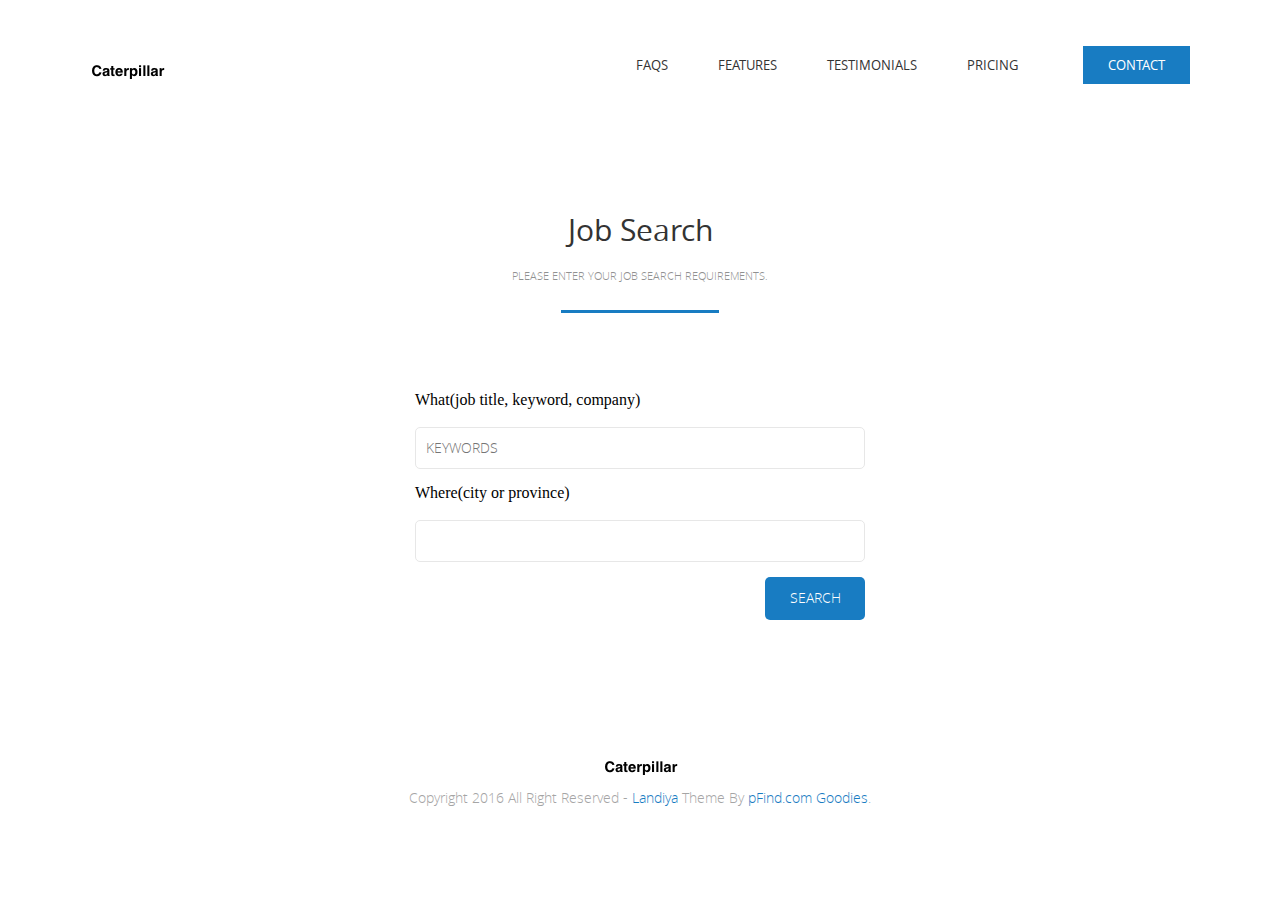
==== jobsearch.html @ b5495e12 "jobsearch added" ====
<!DOCTYPE html PUBLIC "-//W3C//DTD XHTML 1.0 Transitional//EN" "http://www.w3.org/TR/xhtml1/DTD/xhtml1-transitional.dtd">
<html xmlns="http://www.w3.org/1999/xhtml">
<head>
        <!-- META -->
        <meta name="viewport" content="width=device-width; initial-scale=1.0; maximum-scale=1.0; user-scalable=0;">
        <meta http-equiv="Content-Type" content="text/html; charset=utf-8" />
        
        <!-- TITLE -->
        <title>Landiya Theme: Front Page</title>

        <!-- Main StyleSheet -->
        <link href="style.css" rel="stylesheet" type="text/css" />
        <link href="style-responsive.css" rel="stylesheet" type="text/css" media="screen" />
        <link href="css/font-awesome.css" rel="stylesheet" type="text/css" />
        <!--<link rel="stylesheet" href="css/bootstrap.min.css">-->
        <link rel="stylesheet" href="css/libs/animate.css">


		<!-- bxSlider CSS file -->
        <link href="css/jquery.bxslider.css" rel="stylesheet" />


        <!-- LayerSlider stylesheet -->
        <link rel="stylesheet" href="layerslider/css/layerslider.css" type="text/css">
        <!-- External libraries: jQuery & GreenSock -->
        <script src="layerslider/js/jquery.js" type="text/javascript"></script>
        <script src="layerslider/js/greensock.js" type="text/javascript"></script>
        <!-- LayerSlider script files -->
        <script src="layerslider/js/layerslider.transitions.js" type="text/javascript"></script>
        <script src="layerslider/js/layerslider.kreaturamedia.jquery.js" type="text/javascript"></script>
        
        <script src="js/bootstrap.min.js" type="text/javascript"></script>
        

		<!-- bxSlider Javascript file -->
        <script src="js/jquery.bxslider.js"></script>
        <script>
		$(document).ready(function(){
		$('.bxslider').bxSlider({
								
								pager: false,
								controls: true,
								auto: true
								
								
								});
		});
		</script>



		<link rel="stylesheet" type="text/css" href="lightbox/jquery.fancybox.css" media="screen" />
		<script src="lightbox/jquery.fancybox.js"></script>
        <script type="text/javascript">
                $(document).ready(function() {
                                           
                    $('.fancybox').fancybox();
 		
                });
        </script>


        <!-- GOTO TOP JQUERY -->
        <script type="text/javascript">
        $(function() {
            $(window).scroll(function() {
                if($(this).scrollTop() != 0) {
                    $('#gotop').fadeIn();	
                } else {
                    $('#gotop').fadeOut();
                }
            });
         
            $('#gotop').click(function() {
                $('body,html').animate({scrollTop:0},800);
            });	
        });
        </script>
            


		<!-- HEADER JQUERY -->
        <script type="text/javascript">
        $(function() {
            $(window).scroll(function() {
                if($(this).scrollTop() >= 200) {
                    $('.header').addClass("header_fix");	
                } else {
                   $('.header').removeClass("header_fix");
                }
            });	
        });
        </script>
        
        
        <script type="text/javascript">
        
		if($(window).width() <= 900){
		$(document).ready(function() {
                                    
									
									
                    $('.mobile .title').click(function() {
												
												$(this).next("ul").slideToggle();
												$(this).toggleClass("minus");
												
												});
					
					
 		
                });
		
		}
        </script>
                            
</head>

<body>
        
        
    
        <div class="header">
        <div class="container">
        
        			<a href="#" class="logo"><img src="images/logo.png" alt="" /></a>
                    
                    <div class="nav mobile">
                    <div class="title">Menu <span class="fa "></span></div>
                    <ul>
                    <li><a href="#faqs_part">FAQs</a></li>
                    <li><a href="#features">FEATURES</a></li>
                    <li><a href="#testimonials_part">Testimonials </a></li>
                    <li><a href="#pricing_part">Pricing</a></li>
                    <li><a href="#contact_part">Contact</a></li>
                    <!-- <li><a href="#subscribe_part">Sign Up</a></li> -->
                    </ul>
                    </div>
        
        </div>
        </div>
        
        


		
          <div class="common_section" id="contact_part">
        <div class="container">
        
                    <h2>Job Search</h2>
                    <h4>Please enter your Job Search requirements.</h4>
                    
                   
                    <br clear="all" />
                    
                    
                    <form method="post" class="hpform">
                        <div class="row">
                            <div class="column">
                              <p>What(job title, keyword, company)</p><br>
                              <input type="text" placeholder="KEYWORDS" />
                            </div>
                            
                            <div class="column">
                              <p>Where(city or province)</p><br>
                              <input type="text" placeholder="" ="LOCATION" />
                            </div>

                        </div>

                        <input type="submit" value="Search"/>
                    
                    
                    </form>
                    
                   
                    
        
        </div>
        </div>
        
      
        
        
        
        
        <div class="common_section">
        <div class="container">
        
        	
            		<a href="#" class="footer_logo"><img src="images/logo.png" alt="" /></a>
                   
					<div class="copyright">Copyright 2016 All Right Reserved - <a href="http://www.pfind.com/goodies/landiya/">Landiya</a> Theme By <a href="http://www.pfind.com/goodies/">pFind.com Goodies</a>.</div>                    
        
        </div>
        </div>
        
        
        </div><!--wrapper-->


		<script>
            jQuery("#layerslider").layerSlider({
                responsive: false,
                responsiveUnder: 1100,
                layersContainer: 1100,
                skin: 'fullwidth',
                hoverPrevNext: false,
                skinsPath: 'layerslider/skins/'
            });
        
        
        </script>

		<script src="js/wow.js"></script>
        <script>
        wow = new WOW(
          {
            animateClass: 'animated',
            offset:       100
          }
        );
        wow.init();
        document.getElementById('moar').onclick = function() {
          var section = document.createElement('section');
          section.className = 'section--purple wow fadeInDown';
          this.parentNode.insertBefore(section, this);
        };
        </script>

		<script type="text/javascript">
		$(function() {
		$('a[href*=#]:not([href=#])').click(function() {
		if (location.pathname.replace(/^\//,'') == this.pathname.replace(/^\//,'') && location.hostname == this.hostname) {
		var target = $(this.hash);
		target = target.length ? target : $('[name=' + this.hash.slice(1) +']');
		if (target.length) {
		$('html,body').animate({
		scrollTop: target.offset().top - 132
		}, 2000);
		return false;
		}
		}
		});
		});
        </script>
        
        
		<script type="text/javascript">
        
        
        $(document).ready(function() {
        
        if($(window).width() <= 1200){
        
        
        $(function() {
        $('a[href*=#]:not([href=#])').click(function() {
        if (location.pathname.replace(/^\//,'') == this.pathname.replace(/^\//,'') && location.hostname == this.hostname) {
        var target = $(this.hash);
        target = target.length ? target : $('[name=' + this.hash.slice(1) +']');
        if (target.length) {
        $('html,body').animate({
        scrollTop: target.offset().top - 132
        }, 2000);
        return false;
        }
        }
        });
        });
        
        
        
        }
        
        });
        
        
        </script> 
             

		
</body>
</html>
---- style.css ----
@charset "utf-8";
/* CSS Document */
html, body, div, span, applet, object, iframe, h1, h2, h3, h4, h5, h6, p, blockquote, a, abbr, acronym, big, font, img, small, center, dl, dt, dd, ol, ul, li, fieldset, form, label, legend, table, tbody, tfoot, thead, tr, th, td {margin:0; padding:0; border:0; outline:0; font-size:100%;}
body {line-height:normal;}
ol, ul {list-style:none;}
blockquote, q {quotes:none;}
:focus {outline:0;}
ins {text-decoration:none;}
del {text-decoration:line-through;}
table {border-collapse:collapse; border-spacing:0;}

/* BODY */
body{
	background:#fff;
  	}

html, body{
	height:100%;
	}


/*============== Fonts =================*/
@font-face {
    font-family: 'open_sansbold';
    src: url('fonts/opensans-bold-webfont.eot');
    src: url('fonts/opensans-bold-webfont.eot?#iefix') format('embedded-opentype'),
         url('fonts/opensans-bold-webfont.woff') format('woff'),
         url('fonts/opensans-bold-webfont.ttf') format('truetype'),
         url('fonts/opensans-bold-webfont.svg#open_sansbold') format('svg');
    font-weight: normal;
    font-style: normal;
	}

@font-face {
    font-family: 'open_sansregular';
    src: url('fonts/opensans-regular-webfont.eot');
    src: url('fonts/opensans-regular-webfont.eot?#iefix') format('embedded-opentype'),
         url('fonts/opensans-regular-webfont.woff') format('woff'),
         url('fonts/opensans-regular-webfont.ttf') format('truetype'),
         url('fonts/opensans-regular-webfont.svg#open_sansregular') format('svg');
    font-weight: normal;
    font-style: normal;
	}

@font-face {
    font-family: 'open_sanslight';
    src: url('fonts/opensans-light-webfont-webfont.eot');
    src: url('fonts/opensans-light-webfont-webfont.eot?#iefix') format('embedded-opentype'),
         url('fonts/opensans-light-webfont-webfont.woff2') format('woff2'),
         url('fonts/opensans-light-webfont-webfont.woff') format('woff'),
         url('fonts/opensans-light-webfont-webfont.ttf') format('truetype'),
         url('fonts/opensans-light-webfont-webfont.svg#open_sanslight') format('svg');
    font-weight: normal;
    font-style: normal;
	}




@font-face {
    font-family: 'open_sanssemibold';
    src: url('fonts/opensans-semibold-webfont-webfont.eot');
    src: url('fonts/opensans-semibold-webfont-webfont.eot?#iefix') format('embedded-opentype'),
         url('fonts/opensans-semibold-webfont-webfont.woff2') format('woff2'),
         url('fonts/opensans-semibold-webfont-webfont.woff') format('woff'),
         url('fonts/opensans-semibold-webfont-webfont.ttf') format('truetype'),
         url('fonts/opensans-semibold-webfont-webfont.svg#open_sanssemibold') format('svg');
    font-weight: normal;
    font-style: normal;
	}




@font-face {
    font-family: 'open_sansextrabold';
    src: url('fonts/opensans-extrabold-webfont-webfont.eot');
    src: url('fonts/opensans-extrabold-webfont-webfont.eot?#iefix') format('embedded-opentype'),
         url('fonts/opensans-extrabold-webfont-webfont.woff2') format('woff2'),
         url('fonts/opensans-extrabold-webfont-webfont.woff') format('woff'),
         url('fonts/opensans-extrabold-webfont-webfont.ttf') format('truetype'),
         url('fonts/opensans-extrabold-webfont-webfont.svg#open_sansextrabold') format('svg');
    font-weight: normal;
    font-style: normal;
	}

/*============== Container =================*/
.container{
	display:table;
	margin:0 auto 0 auto;
	width:1100px;
	position:relative;
	}

.insider{
	display:table;
	margin:0 auto 0 auto;
	width:auto;
	position:relative;
	}
	
.wrapper{
	width:100%;
	padding-top:132px;
	}


#gotop{
	display:none; position:fixed; z-index:9999; bottom:20px; right:20px; width:38px; background:#ff5a5a; height:38px; cursor:pointer;
	transition: all 0.4s; -webkit-transition: all 0.4s; -o-transition: all 0.4s;
	border-radius:5px; -webkit-border-radius:5px;
	text-align:center;
	font-size:21px;
	color:#fff;
	line-height:38px;
	}
	
#gotop span:before{
	line-height:38px;
	}
	

/*============== Header Section =================*/
.header{
	float:left;
	width:100%;
	height:auto;
	padding:46px 0 46px 0;
	}

.header_fix{
	float:none;
	position:fixed;
	top:0px;
	left:0px;
	width:100%;
	padding:16px 0 16px 0;
	z-index:99999;
	background:#fff;
	box-shadow:0 0 5px #000; -webkit-box-shadow:0 0 5px #000;
	}

.logo{
	float:left;
	margin:8px 0 0 0;
	}
	
.nav{
	float:right;
	margin:0 0 0 0;
	}

.nav .title{
	display:none;
	}

.nav select{
	display:none;
	}
	
.nav ul{
	float:right;
	margin:0 0 0 0;
	}
	
.nav ul li{
	float:left;
	margin:0 0 0 0;
	}

.nav ul li a{
	float:left;
	text-decoration:none;
	text-align:center;
	font-family: 'open_sansregular';
	font-size:13px;
	color:#333;
	font-weight:normal;
	margin:0 0 0 0;
	padding:10px 25px 10px 25px;
	text-transform:uppercase;
	margin:0 0 0 0;
	transition:0.5s; -webkit-transition:0.5s;
	} 
	
.nav ul li:last-of-type{
	float:right;
	margin:0 0 0 40px;
	}
	
.nav ul li:last-of-type a{
	background:#187cc2;
	color:#fff;
	}
	
.nav ul li a:hover{
	background:#187cc2;
	color:#fff;
	}
	
.nav ul li:last-of-type a:hover{
	background:#323232;
	color:#fff;
	}
	
/*============== Slider Section =================*/
.slider_main{
	float:left;
	width:100%;
	padding:0 0 0 0;
	}

div.videopreview{
	width:443px;
	height:290px;
	float:left;
	background:#000;
	margin:0 0 0 0;
	}

h2.l1{
	text-align:center;
	font-family: 'open_sansbold';
	font-size:36px;
	color:#fff;
	font-weight:normal;
	text-transform:uppercase;
	}
	
h2.l2{
	text-align:center;
	font-family: 'open_sanslight';
	font-size:18px;
	color:#fff;
	font-weight:normal;
	}
	
a.button1{
	float:left;
	width:145px;
	height:41px;
	border:1px solid #fff;
	text-align:center;
	font-family: 'open_sanslight';
	font-size:14px;
	color:#fff;
	font-weight:normal;
	text-transform:uppercase;
	line-height:41px;
	margin:0 0 0 0;
	border-radius:5px; -webkit-border-radius:5px; 
	transition:0.5s; -webkit-transition:0.5s;
	text-decoration:none;
	}
	
a.button1:hover{
	background:#11598b;
	border:1px solid #11598b;
	text-decoration:none;
	color:#fff;
	}
	
a.button2{
	float:left;
	width:145px;
	height:41px;
	border:1px solid #11598b;
	text-align:center;
	font-family: 'open_sanslight';
	font-size:14px;
	color:#fff;
	font-weight:normal;
	text-transform:uppercase;
	line-height:41px;
	margin:0 0 0 0;
	border-radius:5px; -webkit-border-radius:5px; 
	transition:0.5s; -webkit-transition:0.5s;
	background:#11598b;
	text-decoration:none;
	}
	
a.button2:hover{
	text-decoration:none;
	background:none;
	border:1px solid #fff;
	color:#fff;
	}
	
	
/*============== Service Section =================*/
.service_section{
	float:left;
	width:100%;
	padding:80px 0 80px 0;
	}
	
.service_section h2{
	text-align:center;
	font-family: 'open_sansregular';
	font-size:30px;
	color:#333;
	font-weight:normal;
	margin:0 0 20px 0;
	padding:0 0 0 0;
	}
	
.service_section h4{
	text-align:center;
	font-family: 'open_sanslight';
	font-size:11px;
	color:#909090;
	font-weight:normal;
	text-transform:uppercase;
	margin:0 0 100px 0;
	padding:0 0 30px 0;
	background:url(images/border.png) no-repeat center bottom;
	}


.service_section .column:nth-of-type(2) .icon{
	background:url(images/icons/i2.png) no-repeat center top;
	}
	
.service_section .column:nth-of-type(2):hover .icon{
	background:url(images/icons/i2.png) no-repeat center bottom;
	}

.service_section .column:last-of-type{
	float:right;
	margin:0 0 0 0;
	}

.service_section .column:last-of-type .icon{
	background:url(images/icons/i3.png) no-repeat center top;
	}
	
.service_section .column:last-of-type:hover .icon{
	background:url(images/icons/i3.png) no-repeat center bottom;
	}	
	
.service_section .column span{
	display:table;
	width:82px;
	height:82px;
	border:1px solid #c7c7c7; 
	margin:0 auto 30px auto;
	transition:0.5s; -webkit-transition:0.5s;
	border-radius:55px; -webkit-border-radius:55px;
	text-align:center;
	font-size:30px;
	line-height:82px;
	color:#c7c7c7;
	}	

.service_section .column:hover span{
	background:#187cc2;
	border:1px solid #187cc2;
	color:#fff;
	}

.service_section .column{
	float:left;
	width:265px;
	margin:0 120px 0 0;
	padding:0 0 0 0;
	transition:0.5s; -webkit-transition:0.5s;
	}

.service_section .column .icon{
	display:table;
	width:81px;
	height:82px;
	margin:0 auto 30px auto;
	background:url(images/icons/i1.png) no-repeat center top;
	transition:0.5s; -webkit-transition:0.5s;
	}

.service_section .column:hover .icon{
	background:url(images/icons/i1.png) no-repeat center bottom;
	}

.service_section .column h3{
	text-align:center;
	font-family: 'open_sansregular';
	font-size:18px;
	color:#4b4b4b;
	font-weight:normal;
	margin:0 0 20px 0;
	padding:0 0 0 0;
	}
	
.service_section p{
	text-align:center;
	font-family: 'open_sanslight';
	font-size:14px;
	color:#4b4b4b;
	font-weight:normal;
	margin:0 0 0 0;
	}
	

/*============== Features Section =================*/
.feature_section{
	float:left;
	width:100%;
	background:#f8f8fa;
	padding:80px 0 80px 0;
	}

.feature_section .leftside{
	float:left;
	width:390px;
	margin:0 0 0 35px;
	}

.feature_section .leftside img{
	float:right;
	}

.feature_section .rightside{
	float:right;
	width:587px;
	margin:0 35px 0 0;
	}
	
.feature_section h2{
	text-align:left;
	font-family: 'open_sansregular';
	font-size:30px;
	color:#333;
	font-weight:normal;
	margin:0 0 30px 0;
	padding:0 0 0 0;
	}
	
.feature_section  p{
	text-align:left;
	font-family: 'open_sanslight';
	font-size:14px;
	color:#777779;
	line-height:24px;
	font-weight:normal;
	margin:0 0 30px 0;
	}
	
.feature{
	float:left;
	width:100%;
	text-align:left;
	font-family: 'open_sanslight';
	font-size:14px;
	color:#777779;
	line-height:24px;
	font-weight:normal;
	margin:0 0 25px 0;
	}

.feature span{
	float:left;
	width:33px;
	height:33px;
	background:#187cc2;
	text-align:center;
	font-size:16px;
	color:#fff;
	line-height:33px;
	transition:0.5s; -webkit-transition:0.5s;
	border-radius:3px; -webkit-border-radius:3px;
	margin:0 16px 0 0;
	}

.feature .description{
	float:left;
	width:530px;
	}

.feature strong{
	color:#333;
	font-family: 'open_sanssemibold';
	font-weight:normal;
	}

.feature.one{
	background:url(images/icons/i4.png) no-repeat left top;
	}
	
.feature.two{
	background:url(images/icons/i5.png) no-repeat left top;
	}


a.button3{
	float:left;
	width:145px;
	height:45px;
	border:1px solid #187cc2;
	text-align:center;
	font-family: 'open_sanslight';
	font-size:14px;
	color:#fff;
	font-weight:normal;
	text-transform:uppercase;
	line-height:45px;
	margin:10px 25px 0 0;
	border-radius:3px; -webkit-border-radius:3px; 
	transition:0.5s; -webkit-transition:0.5s;
	text-decoration:none;
	background:#187cc2;
	}
	
a.button3:hover{
	background:none;
	border:1px solid #000;
	text-decoration:none;
	color:#000;
	}
	
a.button4{
	float:left;
	width:145px;
	height:45px;
	border:1px solid #000;
	text-align:center;
	font-family: 'open_sanslight';
	font-size:14px;
	color:#000;
	font-weight:normal;
	text-transform:uppercase;
	line-height:45px;
	margin:10px 0 0 0;
	border-radius:3px; -webkit-border-radius:3px; 
	transition:0.5s; -webkit-transition:0.5s;
	background:none;
	text-decoration:none;
	}
	
a.button4:hover{
	text-decoration:none;
	background:#187cc2;
	border:1px solid #187cc2;
	color:#fff;
	}
	
	
.ano_feature_section{
	float:left;
	width:100%;
	background:#fff;
	padding:80px 0 80px 0;
	border-bottom:1px solid #e7e7e7;
	}

img.imagethumb2{
	margin:100px 0 0 10px;
	}
	
	
.ano_feature_section .leftside{
	float:left;
	width:587px;
	margin:0 0 0 35px;
	}


.ano_feature_section .rightside{
	float:right;
	width:390px;
	margin:0 35px 0 0;
	}
	
/*============== Frequently Asked Section =================*/
.common_section{
	float:left;
	width:100%;
	padding:80px 0 50px 0;
	}
	
.common_section h2{
	text-align:center;
	font-family: 'open_sansregular';
	font-size:30px;
	color:#333;
	font-weight:normal;
	margin:0 0 20px 0;
	padding:0 0 0 0;
	}
	
.common_section h4{
	text-align:center;
	font-family: 'open_sanslight';
	font-size:11px;
	color:#909090;
	font-weight:normal;
	text-transform:uppercase;
	margin:0 0 60px 0;
	padding:0 0 30px 0;
	background:url(images/border.png) no-repeat center bottom;
	}

.common_section .faqbox{
	overflow:hidden;
	background:#f9f9f9;
	border:1px solid #e7e7e7;
	transition:0.5s; -webkit-transition:0.5s;
	border-radius:7px; -webkit-border-radius:7px;
	padding-left:0px;
	padding-right:0px;
	width:28%;
	float:left;
	margin:0 2.5% 30px 2.5%;
	}

.common_section .faqbox.longer{
	float:right;
	width:61%;
	margin:0 3.3% 30px 2.3%;
	}

.common_section .faqbox .title{
	text-align:left;
	font-family: 'open_sanslight';
	font-size:14px;
	color:#000;
	font-weight:normal;
	padding:17px 0 17px 60px;
	margin:0 0 0 0;
	background:#fff url(images/icons/i6.png) no-repeat 25px center;
	border-bottom:1px solid #e7e7e7;
	}
	
.common_section .faqbox p{
	text-align:left;
	font-family: 'open_sanslight';
	font-size:14px;
	color:#5f5f5f;
	line-height:24px;
	margin:25px;
	}
	
.testimonial_box{
	display:table;
	position:relative;
	width:780px;
	height:85px;
	background:#fff;
	border:1px solid #e7e7e7;
	margin:30px auto 30px auto;
	padding:30px;
	transition:0.5s; -webkit-transition:0.5s;
	border-radius:5px; -webkit-border-radius:5px; 
	}
	
.testimonial_box .quote_button{
	position:absolute;
	margin:0 0 0 0;
	z-index:5;
	left:-20px;
	top:-15px;
	}
	
.testimonial_box .para{
	float:left;
	width:600px;
	text-align:left;
	font-family: 'open_sanslight';
	font-size:14px;
	color:#5f5f5f;
	line-height:24px;
	margin:10px 0 0 0;
	font-style:italic;
	}
	
.testimonial_box .clientinfo{
	float:right;
	width:110px;
	margin:0 0 0 0;
	text-align:center;
	font-family: 'open_sansregular';
	font-size:13px;
	color:#000;
	}
	
.testimonial_box .clientinfo img{
	display:table;
	margin:0 auto 10px auto;
	}
	
.common_section .iconblock{
	float:left;
	width:200px;
	height:70px;
	padding:0 0 0 0;
	background:#fff;
	border:1px solid #e7e7e7;
	text-align:center;
	font-family: 'open_sansregular';
	font-size:20px;
	color:#333;
	position:relative;
	line-height:70px;
	transition:0.5s; -webkit-transition:0.5s;
	}
	
.common_section .iconblock:hover{
	z-index:33;
	box-shadow:0 0 11px #666; -webkit-box-shadow:0 0 11px #666;
	}

/*============== Pricing Table =================*/
.pricing_table_section{
	float:left;
	width:100%;
	background:#f8f8fa;
	padding:60px 0 60px 0;
	}
	
.pricing_table_section h2{
	text-align:center;
	font-family: 'open_sansregular';
	font-size:30px;
	color:#333;
	font-weight:normal;
	margin:0 0 20px 0;
	padding:0 0 0 0;
	}
	
.pricing_table_section h4{
	text-align:center;
	font-family: 'open_sanslight';
	font-size:11px;
	color:#909090;
	font-weight:normal;
	text-transform:uppercase;
	margin:0 0 60px 0;
	padding:0 0 30px 0;
	background:url(images/border.png) no-repeat center bottom;
	}

.pricing_table_section .block:nth-of-type(2) .head{
	background:#187cc2;
	}	

.pricing_table_section .block:last-of-type{
	float:right;
	margin:0 0 0 0;
	}	
	
.pricing_table_section .block{
	float:left;
	width:320px;
	background:#fff;
	border:1px solid #e3e3e3;
	margin:0 60px 0 0;
	}
	
.pricing_table_section .block .head{
	float:left;
	width:320px;
	background:#323232;
	padding:25px 0 25px 0;
	margin:0 0 0 0;
	}
	
.pricing_table_section .block .head h2{
	text-align:center;
	font-family: 'open_sansregular';
	font-size:30px;
	color:#fff;
	font-weight:normal;
	margin:0 0 8px 0;
	}
	
.pricing_table_section .block .head p{
	text-align:center;
	font-family: 'open_sanslight';
	font-size:14px;
	color:#fff;
	font-weight:normal;
	margin:0 0 0 0;
	}
	
.pricing_table_section .block .head p strong{
	font-family: 'open_sansbold';
	font-weight:normal;
	}
	
.pricing_table_section .block ul{
	float:left;
	width:100%;
	margin:0 0 0 0;
	}
	
.pricing_table_section .block ul li{
	text-align:left;
	font-family: 'open_sanslight';
	font-size:14px;
	color:#333;
	font-weight:normal;
	margin:0 0 0 0;
	padding:15px 30px 15px 30px;
	border-bottom:dotted 1px #999;
	}
	
.pricing_table_section .block ul li:last-of-type{
	border-bottom:none;
	}
	
.pricing_table_section .block ul li span{
	float:right;
	font-family: 'open_sanssemibold';
	}
	
.pricing_table_section .block ul li span img{
	}
	
.pricing_table_section .block ul li a.button5, .pricing_table_section .block ul li a.button6{
	float:right;
	width:95px;
	height:43px;
	border:1px solid #000;
	text-align:center;
	font-family: 'open_sanslight';
	font-size:14px;
	color:#000;
	font-weight:normal;
	text-transform:uppercase;
	line-height:43px;
	margin:0 0 10px 0;
	border-radius:3px; -webkit-border-radius:3px; 
	transition:0.5s; -webkit-transition:0.5s;
	background:none;
	text-decoration:none;
	}
	
.pricing_table_section .block ul li a.button5:hover{
	text-decoration:none;
	background:#187cc2;
	border:1px solid #187cc2;
	color:#fff;
	}
	
.pricing_table_section .block ul li a.button6{
	background:#187cc2;
	border:1px solid #187cc2;
	color:#fff;
	}	
	
.pricing_table_section .block ul li a.button6:hover{
	text-decoration:none;
	background:none;
	border:1px solid #000;
	color:#000;
	}
	
.pricing_table_section .block ul li h5{
	float:left;
	text-align:left;
	font-family: 'open_sanssemibold';
	font-size:14px;
	color:#333;
	font-weight:normal;
	line-height:25px;
	}

form.hpform{
	display:table;
	width:440px;
	margin:0 auto 0 auto;
	}
	
form.hpform input[type="text"], form.hpform input[type="email"], form.hpform textarea{
	float:left;
	width:438px;
	height:40px;
	background:#fff;
	border:1px solid #e7e7e7;
	transition:0.5s; -webkit-transition:0.5s;
	border-radius:5px; -webkit-border-radius:5px;
	margin:0 0 15px 0;
	padding:0 0 0 10px;
	text-align:left;
	font-family: 'open_sanslight';
	font-size:14px;
	color:#333;
	font-weight:normal;
	}
	
form.hpform textarea{
	padding:10px;
	width:438px;
	height:190px;
	}	

form.hpform input[type="submit"]{
	float:right;
	width:100px;
	height:43px;
	cursor:pointer;
	margin:0 0 0 0;
	transition:0.5s; -webkit-transition:0.5s;
	border-radius:5px; -webkit-border-radius:5px;
	background:#187cc2;
	border:none;
	cursor:pointer;
	text-align:center;
	font-family: 'open_sanslight';
	font-size:14px;
	color:#fff;
	text-transform:uppercase;
	}
	
form.hpform input[type="submit"]:hover{
	background:#555;
	color:#fff;
	}
	
	
form.hpform input[type="text"]:focus, form.hpform input[type="email"]:focus, form.hpform textarea:focus{
	background:#e3eef6;
	border:1px solid #187cc2;
	}
	
/*============== Pricing Table =================*/
.subscribe_section{
	float:left;
	width:100%;
	background:#121b23 url(images/signup-bg.jpg) no-repeat center top;
	padding:50px 0 50px 0;
	}
	
.subscribe_section h2{
	text-align:center;
	font-family: 'open_sansregular';
	font-size:18px;
	color:#fff;
	font-weight:normal;
	margin:0 0 40px 0;
	padding:0 0 0 0;
	text-transform:uppercase;
	}
	
.subscribe_section form{
	display:table;
	width:415px;
	margin:0 auto 0 auto;
	}
	
.subscribe_section form input[type="text"], .subscribe_section form input[type="email"]{
	float:left;
	width:270px;
	height:40px;
	text-align:left;
	font-family: 'open_sansregular';
	font-size:14px;
	color:#fff;
	background:none;
	border:1px solid #fff;
	padding:0 0 0 10px;
	margin:0 0 0 0;
	transition:0.5s; -webkit-transition:0.5s;
	border-radius:5px; -webkit-border-radius:5px;
	}
	
.subscribe_section form input[type="submit"]{
	float:right;
	width:120px;
	height:40px;
	text-align:center;
	font-family: 'open_sansbold';
	font-size:14px;
	color:#fff;
	background:none;
	border:1px solid #fff;
	padding:0 0 0 0;
	margin:0 0 0 0;
	cursor:pointer;
	transition:0.5s; -webkit-transition:0.5s;
	border-radius:5px; -webkit-border-radius:5px;
	}
	
.subscribe_section form input[type="submit"]:hover{
	background:#187cc2;
	border:1px solid #187cc2;
	}
	
.subscribe_section form input[type="text"]:focus, .subscribe_section form input[type="email"]:focus{
	border:1px solid #187cc2;
	}
	
.footer_logo{
	display:table;
	margin:0 auto 15px auto;
	float:none;
	}
	
.copyright{
	text-align:center;
	font-family: 'open_sanslight';
	font-size:14px;
	color:#a5a5a5;
	margin:0 0 0 0;
	}
	
.copyright a{
	color:#187cc2;
	text-decoration:none;
	}
	.button1 {
   display: block;
   width: 115px;
   height: 25px;
   background: #187cc2;
   padding: 10px;
   text-align: center;
   border-radius: 5px;
   color: white;
   font-weight: bold;
}
---- style-responsive.css ----
@media (max-width: 1200px){
.container{
	margin:0 0 0 0 !important;
	width:100%;
	position:relative;
	}

.logo{
	float:none;
	display:table;
	margin:15px auto 25px auto;
	}
	
.nav{
	float:none;
	display:table;
	width:auto;
	margin:0 auto 10px auto;
	}

.header{
	float:left;
	width:94%;
	height:auto;
	padding:20px 3% 20px 3%;
	}
	
.header_fix{
	float:none;
	position:fixed;
	width:94%;
	padding:0 3% 0 3%;
	}
	
.wrapper {
    padding-top: 0px;
	}	

.service_section{
	width:94%;
	padding:50px 3% 50px 3%;
	}
	
.service_section .column{
	width:30%;
	margin:0 4.5% 0 0;
	}

.service_section h4{
	margin:0 0 50px 0;
	}

.feature_section{
	width:94%;
	padding:50px 3% 50px 3%;
	}
	
.feature_section .leftside{
	width:35%;
	margin:0 0 0 0;
	}
.feature_section .leftside img{
	max-width:100%;
	width:auto;
	}
	
.feature_section .rightside{
	width:60%;
	margin:0 0px 0 0;
	}

.feature span{
	float:left;
	width:7%;
	margin:0 0 0 0;
	}
	
.feature .description{
	float:right;
	width:90%;
	}
	
	
.ano_feature_section{
	width:94%;
	padding:50px 3% 50px 3%;
	}

img.imagethumb2{
	margin:100px 0 0 0;
	}

.ano_feature_section .leftside{
	float:left;
	width:65%;
	margin:0 0 0 0;
	}


.ano_feature_section .rightside{
	float:right;
	width:30%;
	margin:0 0 0 0;
	}

.ano_feature_section .rightside img{
	float:left;
	width:auto;
	max-width:100%;
	height:auto;
	}

.common_section{
	width:94%;
	padding:50px 3% 50px 3%;
	}
	
.common_section .faqbox{
	width:100%;
	margin:0 0 30px 0;
	}
	
.common_section .faqbox.longer{
	width:100%;
	margin:0 0 30px 0;
	}
	
.testimonial_box{
	width:80%;
	height:auto;
	padding:2%;
	}
	
.testimonial_box .para{
	width:100%;
	margin-bottom:20px;
	}
	
.testimonial_box .clientinfo{
	float:none;
	display:table;
	margin:0 auto 0 auto;
	}
	
.pricing_table_section{
	width:94%;
	padding:40px 3% 40px 3%;
	}	
	
.pricing_table_section .block:last-of-type{
	float:right;
	margin:0 0 0 0;
	}	
	
.pricing_table_section .block{
	width:100%;
	margin:0 0 30px 0;
	}
	
.pricing_table_section .block .head{
	width:100%;
	padding:25px 0 25px 0;
	}
	
form.hpform{
	width:100%;
	}

form.hpform input[type="text"], form.hpform input[type="email"], form.hpform textarea{
	width:98%;
	height:40px;
	margin:0 0 15px 0;
	padding:0 0 0 2%;
	}

form.hpform textarea{
	padding:2%;
	width:96%;
	height:120px;
	}	

form.hpform input[type="submit"]{
	width:100%;
	height:43px;
	}
	
.subscribe_section{
	float:left;
	width:94%;
	background:#121b23 url(images/signup-bg.jpg) repeat center top;
	padding:50px 3% 50px 3%;
	}

.subscribe_section form{
	width:100%;
	}
	
.subscribe_section form input[type="text"], .subscribe_section form input[type="email"]{
	width:98%;
	padding:0 0 0 2%;
	margin:0 0 20px 0;
	}
	
.subscribe_section form input[type="submit"]{
	float:left;
	width:100%;
	}
	}
	

@media (max-width: 900px){
.slider_main{
	display:none;
	}
	
.testimonial_box{
	width:80%;
	height:auto;
	padding:2%;
	}
	
.testimonial_box .para{
	width:100%;
	margin-bottom:20px;
	}
	
.testimonial_box .clientinfo{
	float:none;
	display:table;
	margin:0 auto 0 auto;
	}

.header{
	border-bottom:5px solid #06C;
	}

.logo{
	float:none;
	display:table;
	margin:15px auto 15px auto;
	}

.mobile{
	float:left;
	width:96%;
	border:1px solid #e7e7e7;
	padding:15px 2% 15px 2%;
	margin:0 0 10px 0;
	position:relative;
	}
	
.mobile ul{
	display:none;
	}
	
.nav .title{
	display:block;
	text-align:left;
	font-family:Arial, Helvetica, sans-serif;
	font-size:17px;
	color:#333;
	text-transform:uppercase;
	margin:0 0 0 0;
	padding:0 0 0 0;
	background:url(images/plus.png) no-repeat right center;
	cursor:pointer;
	}

.nav .title.minus{
	background:url(images/minus.png) no-repeat right center;
	}

.nav .title span{
	float:right;
	}

.nav ul{
	position:absolute;
	float:none;
	top:50px;
	left:-1px;
	margin:0 0 0 0;
	background:#f7f7f7;
	width:100%;
	border:1px solid #e7e7e7;
	z-index:99;
	}
	
.nav ul li{
	width:100%;
	border-bottom:1px solid #e7e7e7;
	}

.nav ul li a{
	text-align:left;
	width:96%;
	color:#333;
	padding:2%;
	} 
	
.nav ul li:last-of-type{
	float:right;
	margin:0 0 0 40px;
	}
	
.nav ul li:last-of-type a{
	background:#187cc2;
	color:#fff;
	}
	
.nav ul li a:hover{
	background:#187cc2;
	color:#fff;
	}
	
.nav ul li:last-of-type a:hover{
	background:#323232;
	color:#fff;
	}
	
.feature_section .leftside {
    margin: 0;
    width: 100%;
	}

.feature_section .leftside img {
    max-width: 100%;
    width: auto;
	float:none;
	margin:0 auto 0 auto;
	display:table;
	}

.feature_section .rightside {
    margin: 0;
    width: 100%;
	}

.ano_feature_section .leftside{
    width: 100%;
	}
	
.ano_feature_section .rightside img {
    float: none;
    height: auto;
    max-width: 100%;
    width: auto;
	margin:50px auto 0 auto;
	display:table;
	}

	}
	
	
@media (max-width: 384px){
.service_section .column{
	width:100%;
	margin:0 0 25px 0;
	}	
	
.testimonial_box{
	width:80%;
	height:auto;
	padding:2%;
	}
	
.testimonial_box .para{
	width:100%;
	margin-bottom:20px;
	}
	
.testimonial_box .clientinfo{
	float:none;
	display:table;
	margin:0 auto 0 auto;
	}
	
.service_section .column:last-of-type{
	float:left;
	margin:0 0 25px 0;
	}
	
a.button3, a.button4{
	float:left;
	width:100%;
	margin:10px 0px 0 0;
	}
	
.ano_feature_section .rightside img{
    width: 100%;
	}
	
.feature_section .leftside img {
    width: 100%;
	}

.pricing_table_section .block ul li a.button5, .pricing_table_section .block ul li a.button6{
	float:left;
	width:100%;
	margin:10px 0 15px 0;
	}
	
	}
---- layerslider/css/layerslider.css ----
/*
	* Style settings of LayerSlider
	*
	* (c) 2011-2013 George Krupa, John Gera & Kreatura Media
	*
	* Plugin web:			http://kreaturamedia.com/
	* Licenses: 			http://codecanyon.net/licenses/
*/



/* Global settings */

.ls-container {
	visibility: hidden;
	position: relative;
}

.ls-lt-container {
	position: absolute;
}

.ls-lt-container,
.ls-lt-container * {
	text-align: left !important;
	direction: ltr !important;
}

.ls-container-fullscreen {
	margin: 0 auto !important;
	padding: 2% !important;
	background: black !important;
	border-radius: 0 !important;
	-moz-border-radius: 0 !important;
	-webkit-border-radius: 0 !important;
	border: none !important;
}

.ls-container-fullscreen .ls-thumbnail-wrapper,
.ls-container-fullscreen .ls-fullscreen,
.ls-container-fullscreen .ls-shadow {
	display: none !important;
}

.ls-overflow-hidden {
	overflow: hidden;
}

.ls-inner {
	position: relative;
	background-position: center center;
	z-index: 2;
}

.ls-loading-container {
	position: absolute !important;
	display: none;
	z-index: 3 !important;
	left: 50% !important;
	top: 50% !important;
}

.ls-loading-indicator {
	margin: 0 auto;
}

.ls-inner,
.ls-slide {
	width: 100%;
	height: 100%;
}

.ls-slide,
.ls-layer {
	position: absolute;
	display: none;
	background-position: center center;
	overflow: hidden;
}

.ls-active,
.ls-animating {
	display: block !important;
}

.ls-slide > * {
	position: absolute;
	line-height: normal;
	margin: 0;
	left: 0;
	top: 0;
}

.ls-slide .ls-bg {
	left: 0px;
	top: 0px;
	transform: none !important;
	-o-transform: none !important;
	-ms-transform: none !important;
	-moz-transform: none !important;
	-webkit-transform: none !important;
}

.ls-yourlogo {
	position: absolute;
	z-index: 99;
}



/* Timers */

.ls-bar-timer {
	position: absolute;
	width: 0;
	height: 2px;
	background: white;
	border-bottom: 2px solid #555;
	opacity: .55;
	filter: alpha(opacity=55);
	z-index: 4;
	top: 0;
}

.ls-circle-timer {
	width: 16px;
	height: 16px;
	position: absolute;
	right: 10px;
	top: 10px;
	z-index: 4;
	opacity: .65;
	filter: alpha(opacity=65);
	display: none;
}

.ls-ct-half {
	background: white;
}

.ls-ct-center {
	background: #444;
}

.ls-ct-left,
.ls-ct-right {
	width: 50%;
	height: 100%;
	overflow: hidden;
}

.ls-ct-left,
.ls-ct-right {
	float: left;
	position: relative;
}

.ls-ct-rotate {
	width: 200%;
	height: 100%;
	position: absolute;
	top: 0;
}

.ls-ct-left .ls-ct-rotate,
.ls-ct-right .ls-ct-hider,
.ls-ct-right .ls-ct-half {
	left: 0;
}

.ls-ct-right .ls-ct-rotate,
.ls-ct-left .ls-ct-hider,
.ls-ct-left .ls-ct-half {
	right: 0;
}

.ls-ct-hider,
.ls-ct-half {
	position: absolute;
	top: 0;
}

.ls-ct-hider {
	width: 50%;
	height: 100%;
	overflow: hidden;
}

.ls-ct-half {
	width: 200%;
	height: 100%;
}

.ls-ct-center {
	width: 50%;
	height: 50%;
	left: 25%;
	top: 25%;
	position: absolute;
}

.ls-ct-half,
.ls-ct-center {
	border-radius: 100px;
	-moz-border-radius: 100px;
	-webkit-border-radius: 100px;
}



/* Navigation */

.ls-bottom-nav-wrapper {
	height: 0;
}

.ls-bottom-slidebuttons {
	text-align: left;
}

.ls-bottom-nav-wrapper,
.ls-below-thumbnails {
	z-index: 2;
	height: 0;
	position: relative;
	text-align: center;
	margin: 0 auto;
}

.ls-below-thumbnails {
	display: none;
	z-index: 6;
}

.ls-bottom-nav-wrapper a,
.ls-nav-prev,
.ls-nav-next {
	outline: none;
}

* .ls-bottom-nav-wrapper *,
* .ls-bottom-nav-wrapper span * {
	direction: ltr !important;
}

.ls-bottom-slidebuttons {
	position: relative;
	z-index: 1000;
}

.ls-bottom-slidebuttons,
.ls-nav-start,
.ls-nav-stop,
.ls-nav-sides {
	position: relative;
}

.ls-nothumb {
	text-align: center !important;
}

.ls-link {
	position: absolute;
	width: 100% !important;
	height: 100% !important;
	left: 0 !important;
	top: 0 !important;
	background-image: url(blank.gif);
}

.ls-slide > a > * {
	background-image: url(blank.gif);
}



/* Embedded videos */

.ls-vpcontainer {
	width: 100%;
	height: 100%;
	position: absolute;
	left: 0;
	top: 0;
}

.ls-videopreview {
	width : 100%;
	height : 100%;
	position : absolute;
	left : 0;
	top : 0;
	cursor : pointer;
}

.ls-playvideo {
	position: absolute;
	left: 50%;
	top: 50%;
	cursor: pointer;
}



/* Thumbnails */

.ls-tn {
	display: none !important;
}

.ls-thumbnail-hover {
	display: none;
	position: absolute;
	left: 0;
}

.ls-thumbnail-hover-inner {
	width: 100%;
	height: 100%;
	position: absolute;
	left: 0;
	top: 0;
	display: none;
}

.ls-thumbnail-hover-bg {
	position: absolute;
	width: 100%;
	height: 100%;
	left: 0;
	top: 0;
}

.ls-thumbnail-hover-img {
	position: absolute;
	overflow: hidden;
}

.ls-thumbnail-hover img {
	max-width: none !important;
	position: absolute;
	display: inline-block;
	visibility: visible !important;
	left: 50%;
	top: 0;
}

.ls-thumbnail-hover span {
	left: 50%;
	top: 100%;
	width: 0;
	height: 0;
	display: block;
	position: absolute;
	border-left-color: transparent !important;
	border-right-color: transparent !important;
	border-bottom-color: transparent !important;
}

.ls-thumbnail-wrapper {
	position: relative;
	width: 100%;
	margin: 0 auto;
	z-index: 4;
}

.ls-thumbnail {
	position: relative;
	margin: 0 auto;
}

.ls-thumbnail-inner,
.ls-thumbnail-slide-container {
	width: 100%;
}

.ls-thumbnail-slide-container {
	overflow: hidden !important;
	position: relative;
}

.ls-touchscroll {
	overflow-x: auto !important;
}

.ls-thumbnail-slide {
	text-align: center;
	white-space: nowrap;
	float: left;
	position: relative;
}

.ls-thumbnail-slide a {
	overflow: hidden;
	display: inline-block;
	width: 0;
	height: 0;
	position: relative;
}

.ls-thumbnail-slide img {
	max-width: none !important;
	max-height: 100% !important;
	height: 100%;
	visibility: visible !important;
}

.ls-shadow {
	display: none;
	position: absolute;
	z-index: 1;
	top: 100%;
	width: 100%;
	left: 0;
	overflow: hidden !important;
	visibility: hidden;
}

.ls-shadow img {
	width: 100% !important;
	height: auto !important;
	position: absolute !important;
	left: 0 !important;
	bottom: 0 !important;
}

.ls-bottom-nav-wrapper,
.ls-thumbnail-wrapper,
.ls-nav-prev,
.ls-nav-next {
	visibility: hidden;
}



/* WP plugin fullwidth */

.ls-wp-fullwidth-container {
	width: 100%;
	position: relative;
}

.ls-wp-fullwidth-helper {
	position: absolute;
}



/* 2D & 3D Layer Transitions */

.ls-overflow-hidden {
	overflow: hidden;
}

.ls-lt-tile {
	position: relative;
	float: left;
	perspective: 1000px;
	-o-perspective: 1000px;
	-ms-perspective: 1000px;
	-moz-perspective: 1000px;
	-webkit-perspective: 1000px;
}

.ls-lt-tile img {
	visibility: visible;
	display: inline-block;
}

.ls-curtiles {
	overflow: hidden;
}

.ls-curtiles,
.ls-nexttiles {
	position: absolute;
	width: 100%;
	height: 100%;
	left: 0;
	top: 0;
}

.ls-curtile, .ls-nexttile {
	overflow: hidden;
	position: absolute;
	width: 100% !important;
	height: 100% !important;
	backface-visibility: hidden;
	-o-backface-visibility: hidden;
	-ms-backface-visibility: hidden;
	-moz-backface-visibility: hidden;
	-webkit-backface-visibility: hidden;
}

.ls-curtile {
	left: 0;
	top: 0;
}

.ls-curtile img,
.ls-nexttile img {
	position: absolute;
	filter: inherit;
}

.ls-3d-container {
	position: relative;
	overflow: visible !important;
}

.ls-3d-box {
	position: absolute;
	top: 50%;
	left: 50%;
	transform-style: preserve-3d;
	-o-transform-style: preserve-3d;
	-ms-transform-style: preserve-3d;
	-moz-transform-style: preserve-3d;
	-webkit-transform-style: preserve-3d;
}

.ls-3d-box div {
	overflow: hidden;
	background: #777;
	margin: 0;
	padding: 0;
	position: absolute;
}



/* Full screen */

.ls-fullscreen {
	position: absolute;
	z-index: 10;
	cursor: pointer;
	display: block;
}



/* Removing all default global styles of WordPress themes */

html * .ls-nav-prev,
html * .ls-nav-next,
html * .ls-container img,
html * .ls-bottom-nav-wrapper a,
html * .ls-container .ls-fullscreen,
body * .ls-nav-prev,
body * .ls-nav-next,
body * .ls-container img,
body * .ls-bottom-nav-wrapper a,
body * .ls-container .ls-fullscreen,
#ls-global * .ls-nav-prev,
#ls-global * .ls-nav-next,
#ls-global * .ls-container img,
#ls-global * .ls-bottom-nav-wrapper a,
#ls-global * .ls-container .ls-fullscreen,
html * .ls-thumbnail a,
body * .ls-thumbnail a,
#ls-global * .ls-thumbnail a {
	transition: none;
	-o-transition: none;
	-ms-transition: none;
	-moz-transition: none;
	-webkit-transition: none;
	line-height: normal;
	outline: none;
	padding: 0;
	border: 0;
}

html * .ls-slide > a,
body * .ls-slide > a,
#ls-global * .ls-slide > a,
html * .ls-slide > h1,
body * .ls-slide > h1,
#ls-global * .ls-slide > h1,
html * .ls-slide > h2,
body * .ls-slide > h2,
#ls-global * .ls-slide > h2,
html * .ls-slide > h3,
body * .ls-slide > h3,
#ls-global * .ls-slide > h3,
html * .ls-slide > h4,
body * .ls-slide > h4,
#ls-global * .ls-slide > h4,
html * .ls-slide > h5,
body * .ls-slide > h5,
#ls-global * .ls-slide > h5,
html * .ls-slide > p,
body * .ls-slide > p,
#ls-global * .ls-slide > p,
html * .ls-slide > div,
body * .ls-slide > div,
#ls-global * .ls-slide > div,
html * .ls-slide > span,
body * .ls-slide > span,
#ls-global * .ls-slide > span,
html * .ls-slide > *,
body * .ls-slide > *,
#ls-global * .ls-slide > * {
	transition: none;
	-o-transition: none;
	-ms-transition: none;
	-moz-transition: none;
	-webkit-transition: none;
}

html * .ls-slide > *,
body * .ls-slide > *,
#ls-global * .ls-slide > * {
	margin: 0;
}

html * .ls-container img,
body * .ls-container img,
#ls-global * .ls-container img {
	background: none !important;
	min-width: 0 !important;
	max-width: none !important;
	border-radius: 0;
	box-shadow: none;
	border: 0;
	padding: 0;
}

/*html * .ls-thumbnail a img,
body * .ls-thumbnail a img,
#ls-global * .ls-thumbnail a img {
	min-width: 100% !important;
}
*/

html * .ls-wp-container .ls-slide > *,
body * .ls-wp-container .ls-slide > *,
#ls-global * .ls-wp-container .ls-slide > * {
	line-height: normal;
	outline: none;
	padding: 0;
	margin: 0;
	border: 0;
}

html * .ls-wp-container .ls-slide > a > *,
body * .ls-wp-container .ls-slide > a > *,
#ls-global * .ls-wp-container .ls-slide > a > * {
	margin: 0;
}

html * .ls-wp-container .ls-slide > a,
body * .ls-wp-container .ls-slide > a,
#ls-global * .ls-wp-container .ls-slide > a {
	text-decoration: none;
}

.ls-wp-fullwidth-container,
.ls-wp-fullwidth-helper,
.ls-container,
.ls-container * {
	box-sizing: content-box !important;
	-moz-box-sizing: content-box !important;
	-webkit-box-sizing: content-box !important;
}

html * .ls-yourlogo,
body * .ls-yourlogo,
#ls-global * .ls-yourlogo {
	margin: 0;
}

html * .ls-tn,
body * .ls-tn,
#ls-global * .ls-tn {
	display: none;
}

.site {
	overflow: visible !important;
}



/* Style of LayerSlider Debug Console */

.ls-debug-console * {
	margin: 0 !important;
	padding: 0 !important;
	border: 0 !important;
	color: white !important;
	text-shadow: none !important;
	font-family: "HelveticaNeue-Light", "Helvetica Neue Light", Helvetica, Arial, sans-serif !important;
	line-height: normal !important;
	-webkit-font-smoothing: antialiased !important;
	text-align: left !important;
	font-style: normal !important;
}

.ls-debug-console h1 {
	padding-top: 10px !important;
	font-size: 17px !important;
	font-weight: bold !important;
}

.ls-debug-console h1:first-child {
	padding-top: 0 !important;
}

.ls-debug-console ul {
	padding-top: 10px !important;
	list-style: none !important;
}

.ls-debug-console li {
	margin-left: 10px !important;
	font-size: 13px !important;
	position: relative !important;
	font-weight: normal !important;
}

html * .ls-debug-console li ul,
body * .ls-debug-console li ul,
#ls-global * .ls-debug-console li ul {
	display: none;
	width: 260px;
	left: -10px;
}

.ls-debug-console li ul {
	position: absolute !important;
	bottom: 100% !important;
	padding: 10px 10px 10px 0 !important;
	background: white !important;
	border-radius: 10px !important;
	box-shadow: 0 0 20px black !important;
}

html * .ls-debug-console li:hover ul,
body * .ls-debug-console li:hover ul,
#ls-global * .ls-debug-console li:hover ul {
	display: block;
}

.ls-debug-console li ul * {
	color: black !important;
}

.ls-debug-console a {
	text-decoration: none !important;
	border-bottom: 1px dotted white !important;
}

.ls-error {
	border-radius: 5px !important;
	-moz-border-radius: 5px !important;
	-wenkit-border-radius: 5px !important;
	background: white !important;
	height: auto !important;
	width: auto !important;
	color: white !important;
	padding: 20px 40px 30px 80px !important;
	position: relative !important;
	box-shadow: 0 2px 20px -5px black;
}

.ls-error p {
	line-height: normal !important;
	text-shadow: none !important;
	margin: 0 !important;
	padding: 0 !important;
	border: 0 !important;
	text-align: justify !important;
	font-family: Arial, sans-serif !important;
}

.ls-error .ls-error-title {
	line-height: 40px !important;
	color: red !important;
	font-weight: bold !important;
	font-size: 16px !important;
}

.ls-error .ls-error-text {
	color: #555 !important;
	font-weight: normal !important;
	font-size: 13px !important;
}

.ls-error .ls-exclam {
	width: 40px !important;
	height: 40px !important;
	position: absolute !important;
	left: 20px !important;
	top: 20px !important;
	border-radius: 50px !important;
	-moz-border-radius: 50px !important;
	-webkit-border-radius: 50px !important;
	font-size: 30px !important;
	font-weight: bold !important;
	color: white !important;
	line-height: 40px !important;
	background: red !important;
	text-align: center !important;
}



/* GPU Hardware Acceleration */

html * .ls-container .ls-shadow,
html * .ls-container .ls-slide > *,
html * .ls-container .ls-fullscreen,
html * .ls-container .ls-3d-container,
html * .ls-container .ls-lt-container,
html * .ls-container .ls-lt-container *,
html * .ls-container .ls-thumbnail-wrapper,
html * .ls-container .ls-bottom-nav-wrapper,
body * .ls-container .ls-shadow,
body * .ls-container .ls-slide > *,
body * .ls-container .ls-fullscreen,
body * .ls-container .ls-3d-container,
body * .ls-container .ls-lt-container,
body * .ls-container .ls-lt-container *,
body * .ls-container .ls-thumbnail-wrapper,
body * .ls-container .ls-bottom-nav-wrapper,
#ls-global * .ls-container .ls-shadow,
#ls-global * .ls-container .ls-slide > *,
#ls-global * .ls-container .ls-fullscreen,
#ls-global * .ls-container .ls-3d-container,
#ls-global * .ls-container .ls-lt-container,
#ls-global * .ls-container .ls-lt-container *,
#ls-global * .ls-container .ls-thumbnail-wrapper,
#ls-global * .ls-container .ls-bottom-nav-wrapper,
.ls-gpuhack {
	transform: translate3d(0, 0, 0);
	-o-transform: translate3d(0, 0, 0);
	-ms-transform: translate3d(0, 0, 0);
	-moz-transform: translate3d(0, 0, 0);
	-webkit-transform: translate3d(0, 0, 0);
}

.ls-videohack {
	transform: none !important;
	-o-transform: none !important;
	-ms-transform: none !important;
	-moz-transform: none !important;
	-webkit-transform: none !important;
	transform-origin: none !important;
	-o-transform-origin: none !important;
	-ms-transform-origin: none !important;
	-moz-transform-origin: none !important;
	-webkit-transform-origin: none !important;
}

.ls-oldiepnghack {
	filter: none !important;
}

.ls-gpuhack {
	width: 100% !important;
	height: 100% !important;
}


html * .ls-container .ls-webkit-hack,
body * .ls-container .ls-webkit-hack,
#ls-global * .ls-container .ls-webkit-hack {
	width: 100%;
	height: 100%;
	position: absolute;
	left: 0;
	top: 0;
	z-index: 1;
}

/* GPU */

@media (transform-3d), (-o-transform-3d), (-ms-transform-3d), (-moz-transform-3d), (-webkit-transform-3d) {
	#ls-test3d {
		position: absolute;
		left: 9px;
		height: 3px;
	}
}
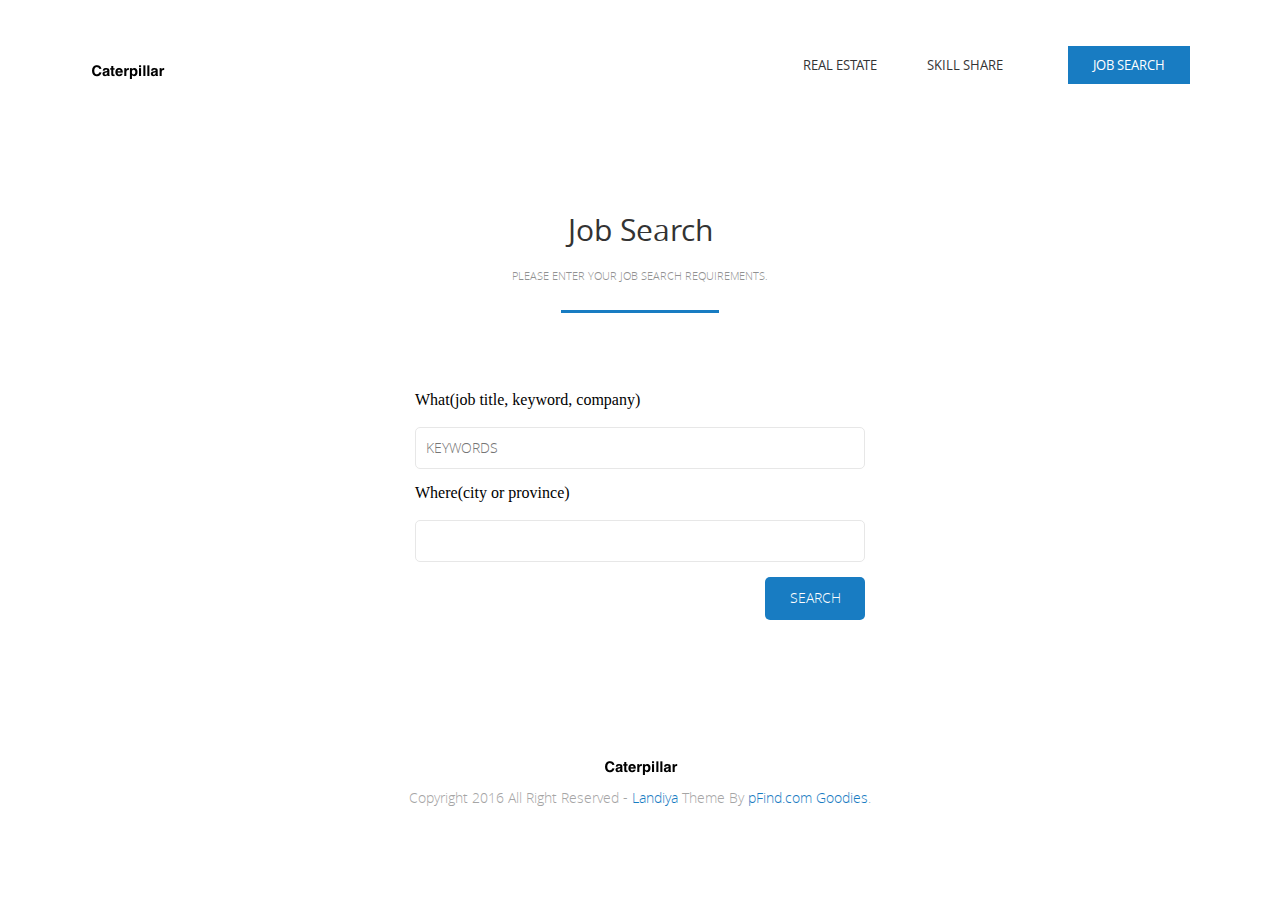
==== commit fe2d9c90: "menu corrected" ====
--- a/jobsearch.html
+++ b/jobsearch.html
@@ -127,12 +127,11 @@
                     
                     <div class="nav mobile">
                     <div class="title">Menu <span class="fa "></span></div>
-                    <ul>
-                    <li><a href="#faqs_part">FAQs</a></li>
-                    <li><a href="#features">FEATURES</a></li>
-                    <li><a href="#testimonials_part">Testimonials </a></li>
-                    <li><a href="#pricing_part">Pricing</a></li>
-                    <li><a href="#contact_part">Contact</a></li>
+                   <ul>
+                    <li><a href="realestate.html">REAL ESTATE</a></li>
+                                        <li><a href="skillshare.html">SKILL SHARE</a></li>
+
+                    <li><a href="#">JOB SEARCH</a></li>
                     <!-- <li><a href="#subscribe_part">Sign Up</a></li> -->
                     </ul>
                     </div>
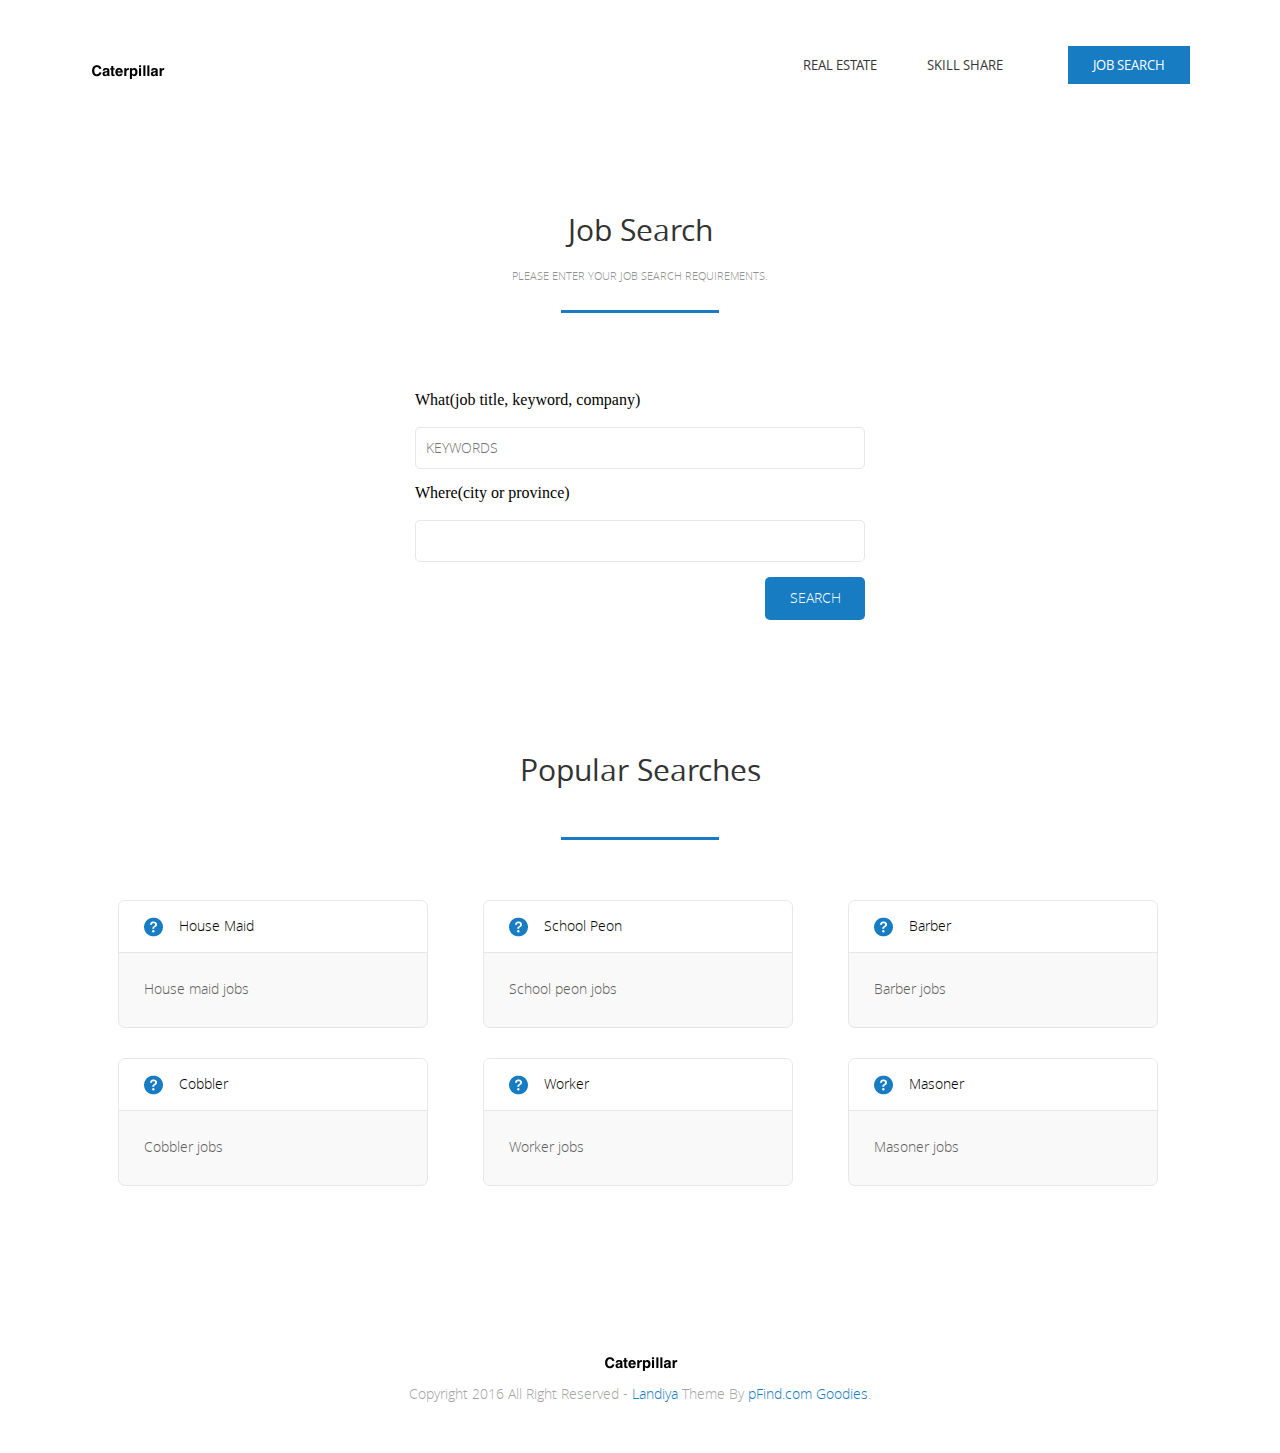
==== commit 033a9952: "job search improved" ====
--- a/jobsearch.html
+++ b/jobsearch.html
@@ -177,6 +177,57 @@
         
         </div>
         </div>
+
+
+        <div class="common_section" id="faqs_part">
+        <div class="container">
+        
+                    <h2>Popular Searches</h2>
+                    <h4></h4>
+                    
+                    
+                    <div class="faqbox">
+                    <div class="title">House Maid</div>
+                     <p>House maid jobs
+                     </p>
+                    </div>
+                    
+                    <div class="faqbox">
+                    <div class="title">School Peon</div>
+                     <p>School peon jobs
+                     </p>
+                    </div>
+                    
+                    
+                    <div class="faqbox">
+                    <div class="title">Barber</div>
+                     <p>Barber jobs
+                     </p>
+                    </div>
+
+                    <div class="faqbox">
+                    <div class="title">Cobbler</div>
+                     <p>Cobbler jobs
+                     </p>
+                    </div>
+                     <div class="faqbox">
+                    <div class="title">Worker</div>
+                     <p>Worker jobs
+                     </p>
+                    </div> <div class="faqbox">
+                    <div class="title">Masoner</div>
+                     <p>Masoner jobs
+                     </p>
+                    </div>
+                    
+                    
+
+                    
+                    
+        
+        </div>
+        </div>
+        
         
       
         
